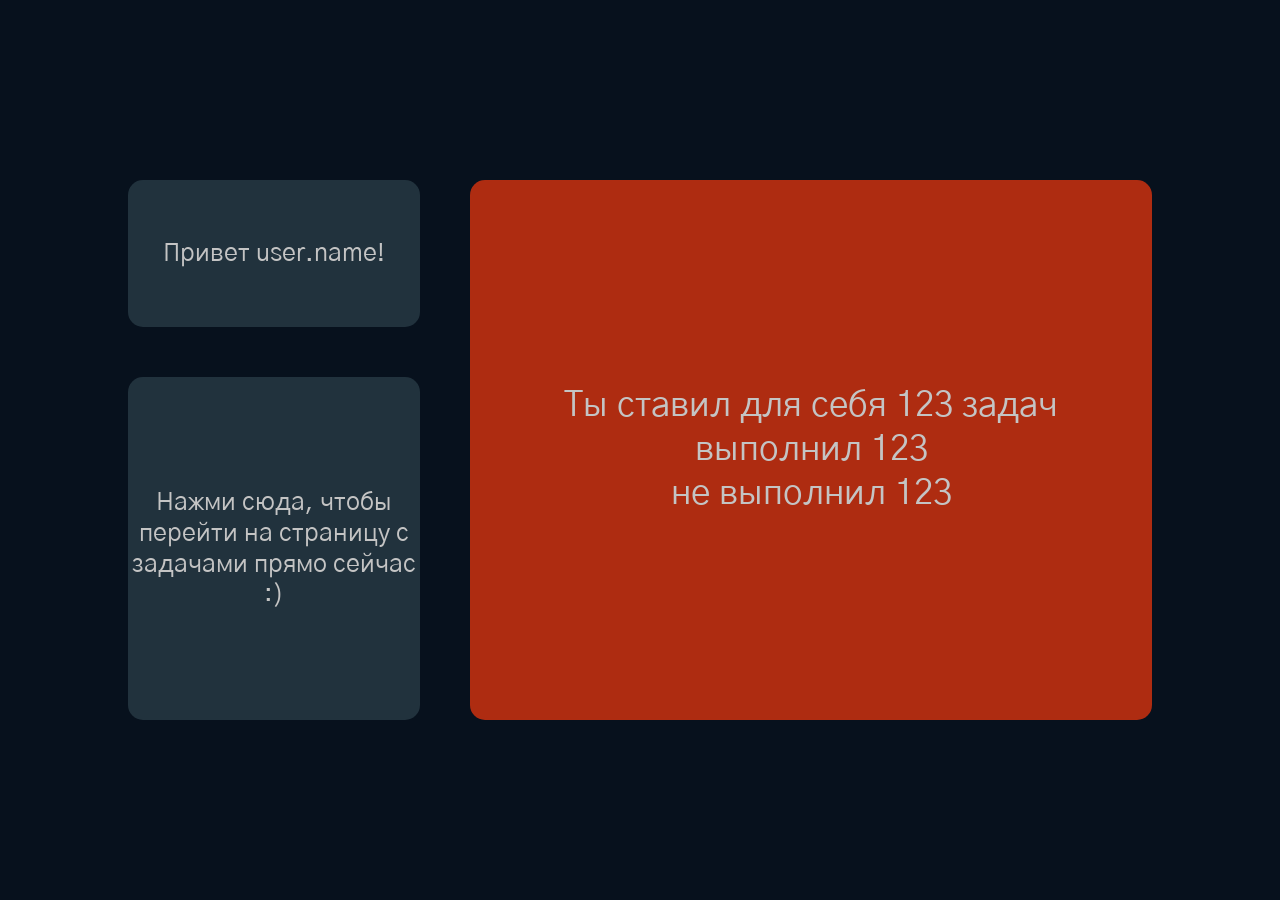
==== source/windows/main.html @ bddfd280 "начало работы на главным меню сделаны всё кроме кнопок в нижнем левом окне и кнопки выхода из аккаун" ====
<!DOCTYPE html>
<html lang="en">
<head>
    <meta charset="UTF-8">
    <meta name="viewport" content="width=device-width, initial-scale=1.0">
    <link rel="stylesheet" href="/source/css/base.css">
    <link rel="stylesheet" href="/source/css/main.css">
    <title>Document</title>
</head>
<body>
    <main>
        <div class="wrapper">
            <div class="left_wrapper">
                <div id="top_left_wrapper"><p>Привет user.name!</p></div>
                <div id="bottom_left_wrapper"><p>Нажми сюда, чтобы<br>перейти на страницу с<br>задачами прямо сейчас<br>:)</p></div>
            </div>
            <div class="right_wrapper">
                Ты ставил для себя 123 задач<br>выполнил 123<br>не выполнил 123
            </div>
        </div>
    </main>
</body>
</html>
---- source/css/base.css ----
@import url('https://fonts.googleapis.com/css2?family=Gothic+A1&family=Noto+Sans:ital,wght@0,100..900;1,100..900&family=Roboto+Condensed:ital,wght@0,100..900;1,100..900&display=swap');

body{
    width: 100%;
    margin: 0;
    font-family: 'Gothic A1';
    background-color: #07111D;
}
main{
    width: 100%;
    height: 100vh;
}
---- source/css/main.css ----
main{
    display: grid;
    place-items: center;
}
.wrapper{
    height: 60vh;
    width: 80%;
    color: #c4c4c4;
    display: flex;
    gap: 50px;
}
.wrapper div{
    border-radius: 15px;
}

.left_wrapper{
    height: 100%;
    width: 30%;
    display: flex;
    flex-direction: column;
    gap: 50px;
}
.left_wrapper > div{
    font-size: 25px;
    display: grid;
    place-items: center;
    text-align: center;
    width: 100%;
    background-color: #21323D;
}
.left_wrapper > #top_left_wrapper{
    height: 30%;
}
.left_wrapper > #bottom_left_wrapper{
    height: 70%;
}

.right_wrapper{
    font-size: 35px;
    width: 70%;
    display: grid;
    place-items: center;
    text-align: center;
    background-color: #AE2C11;
}
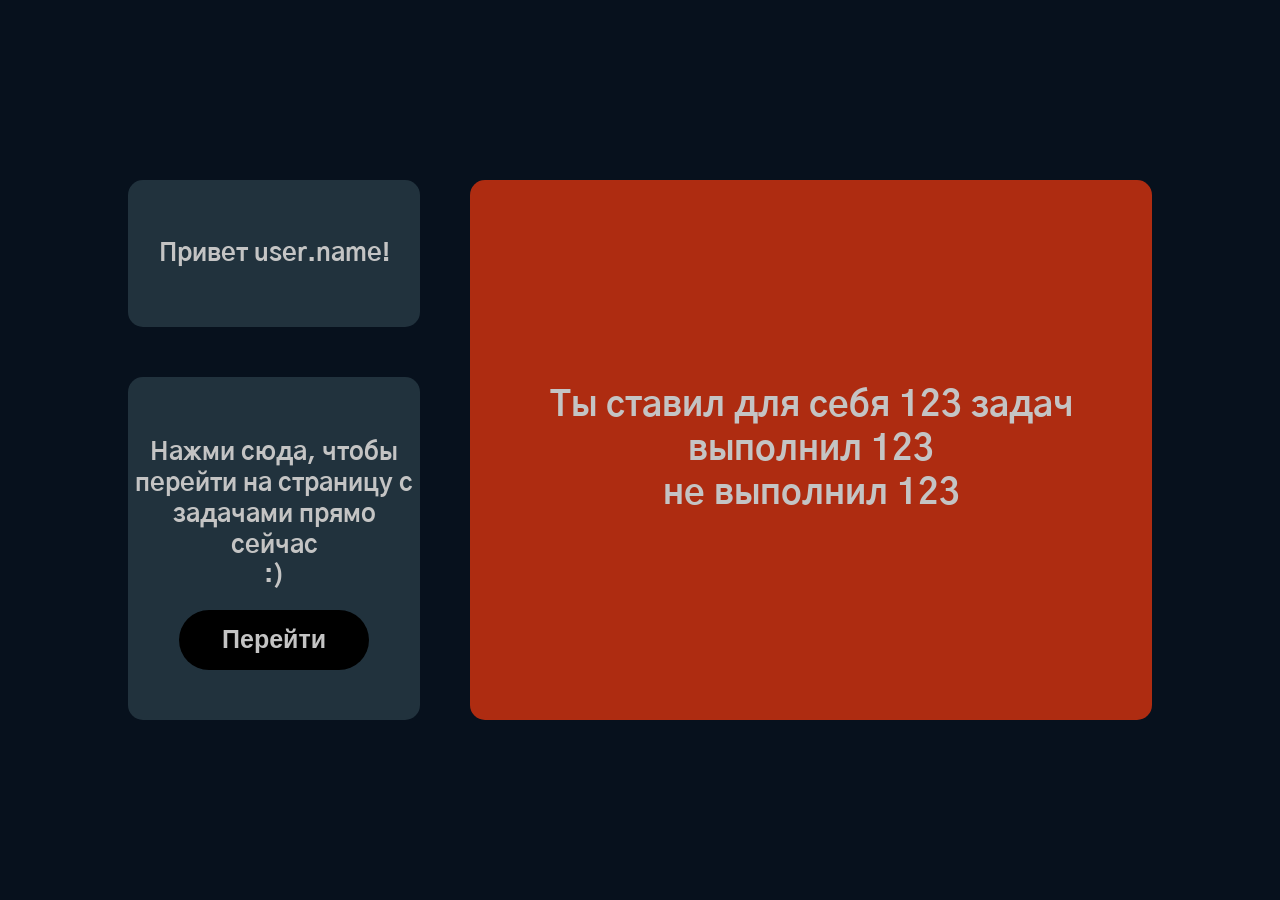
==== commit 01d69ae8: "Вёрстка Доделана кнопка перехода в product.html, сделано окно с заметками; планируется программирова" ====
--- a/source/windows/main.html
+++ b/source/windows/main.html
@@ -12,7 +12,10 @@
         <div class="wrapper">
             <div class="left_wrapper">
                 <div id="top_left_wrapper"><p>Привет user.name!</p></div>
-                <div id="bottom_left_wrapper"><p>Нажми сюда, чтобы<br>перейти на страницу с<br>задачами прямо сейчас<br>:)</p></div>
+                <div id="bottom_left_wrapper">
+                    <p>Нажми сюда, чтобы<br>перейти на страницу с<br>задачами прямо сейчас<br>:)</p>
+                    <button>Перейти</button>
+                </div>
             </div>
             <div class="right_wrapper">
                 Ты ставил для себя 123 задач<br>выполнил 123<br>не выполнил 123
--- a/source/css/base.css
+++ b/source/css/base.css
@@ -5,8 +5,14 @@
     margin: 0;
     font-family: 'Gothic A1';
     background-color: #07111D;
+    font-weight: bold;
+    overflow-x: hidden;
 }
 main{
     width: 100%;
     height: 100vh;
+}
+button{
+    border: none;
+    cursor: pointer;
 }
--- a/source/css/main.css
+++ b/source/css/main.css
@@ -33,6 +33,24 @@
 }
 .left_wrapper > #bottom_left_wrapper{
     height: 70%;
+    display: flex;
+    flex-direction: column;
+    position: relative;
+}
+.left_wrapper > #bottom_left_wrapper p{
+    position: absolute;
+    top: 35px;
+}
+.left_wrapper > #bottom_left_wrapper button{
+    position: absolute;
+    bottom: 50px;
+    width: 65%;
+    height: 17.5%;
+    background-color: #000;
+    color: #c4c4c4;
+    font-size: 25px;
+    font-weight: bold;
+    border-radius: 100px;
 }
 
 .right_wrapper{
